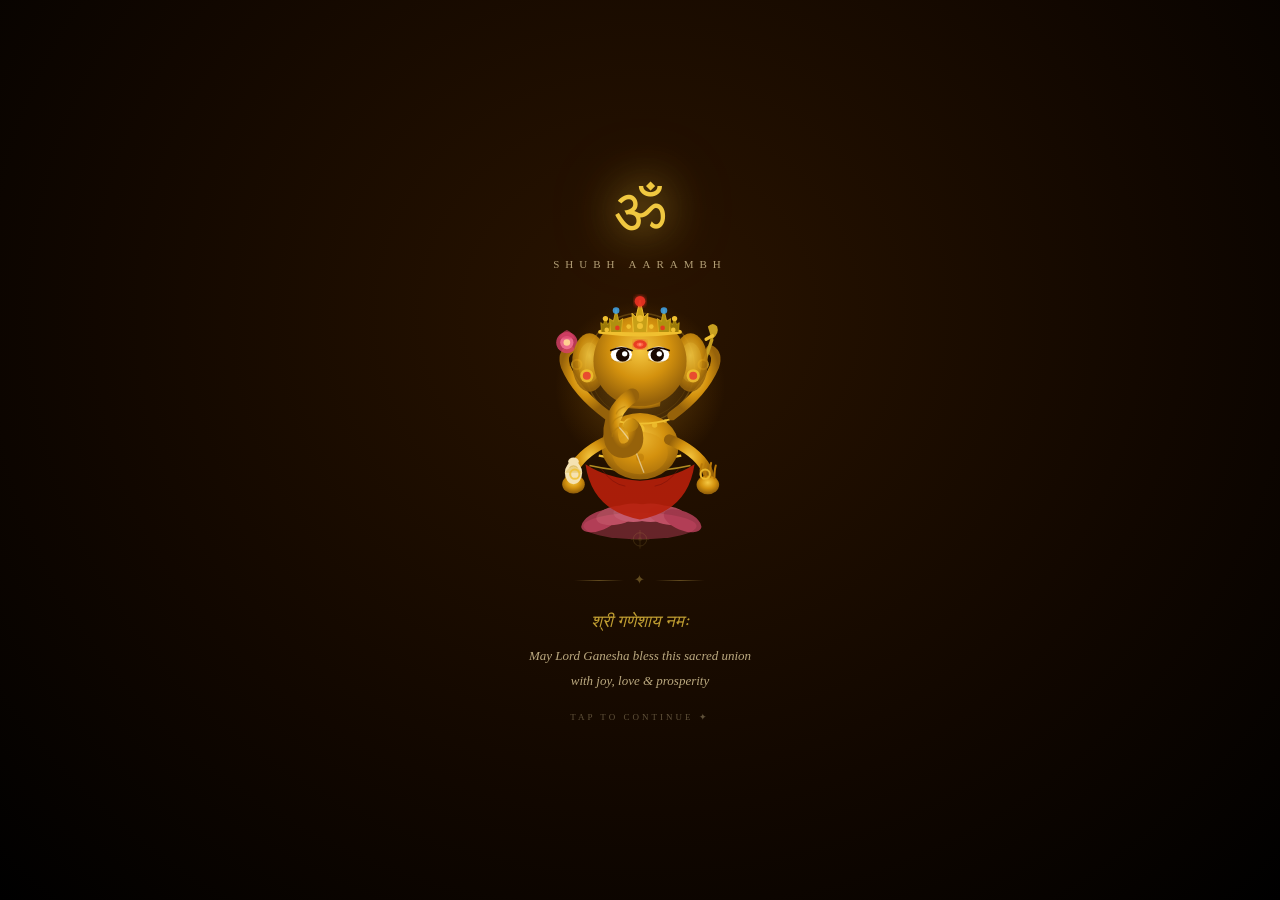
==== screen2-ganesh.html @ bf8b966d "Ganesh murti preview" ====
<!DOCTYPE html>
<html>
<head>
<meta name="viewport" content="width=device-width, initial-scale=1">
<style>
*, *::before, *::after { box-sizing: border-box; margin: 0; padding: 0; }
html, body {
  width: 100%; height: 100%; overflow: hidden;
  background: radial-gradient(ellipse at 50% 35%, #2a1400 0%, #110700 60%, #000 100%);
  display: flex; align-items: center; justify-content: center;
  font-family: 'Georgia', serif;
}
.container {
  display: flex; flex-direction: column; align-items: center;
  gap: 18px; padding: 30px 24px;
  animation: rise 1.2s ease-out;
}
@keyframes rise {
  from { opacity: 0; transform: translateY(20px); }
  to   { opacity: 1; transform: translateY(0); }
}
.om { font-size: 62px; color: #f0c840;
  text-shadow: 0 0 40px rgba(240,200,64,0.8), 0 0 80px rgba(240,200,64,0.4);
  animation: glow 3s ease-in-out infinite; line-height: 1; }
@keyframes glow {
  0%,100% { text-shadow: 0 0 30px rgba(240,200,64,0.6); }
  50%      { text-shadow: 0 0 60px rgba(240,200,64,1), 0 0 120px rgba(240,200,64,0.5); }
}
.title { font-size: 11px; letter-spacing: 6px; color: #e8d5a3;
  text-transform: uppercase; opacity: 0.72; }
.blessing { font-size: 13px; color: #e8d5a3; font-style: italic;
  opacity: 0.78; text-align: center; line-height: 1.9; max-width: 260px; }
.hindi { display: block; font-size: 17px; color: #f0c840; margin-bottom: 6px; }
.gold-line { display: flex; align-items: center; gap: 10px;
  color: #c9a84c; opacity: 0.4; font-size: 13px; }
.gold-line::before,.gold-line::after { content:''; width:50px; height:1px;
  background: linear-gradient(90deg,transparent,#c9a84c,transparent); }
.tap-hint { font-size: 9px; letter-spacing: 3px; color: #e8d5a3;
  text-transform: uppercase; opacity: 0.35;
  animation: breathe 2.5s ease-in-out infinite; }
@keyframes breathe { 0%,100%{opacity:.2} 50%{opacity:.55} }
</style>
</head>
<body>
<div class="container">
  <div class="om">ॐ</div>
  <div class="title">Shubh Aarambh</div>

  <svg viewBox="0 0 300 400" width="200" height="266" xmlns="http://www.w3.org/2000/svg">
    <defs>
      <radialGradient id="g1" cx="50%" cy="38%" r="58%">
        <stop offset="0%" stop-color="#f5c842"/>
        <stop offset="55%" stop-color="#d4920e"/>
        <stop offset="100%" stop-color="#96620a"/>
      </radialGradient>
      <radialGradient id="halo" cx="50%" cy="50%" r="50%">
        <stop offset="0%" stop-color="rgba(255,200,60,0.28)"/>
        <stop offset="100%" stop-color="rgba(255,160,0,0)"/>
      </radialGradient>
      <filter id="glow"><feGaussianBlur stdDeviation="3" result="b"/>
        <feMerge><feMergeNode in="b"/><feMergeNode in="SourceGraphic"/></feMerge>
      </filter>
    </defs>

    <!-- Divine halo -->
    <circle cx="150" cy="148" r="128" fill="url(#halo)"/>
    <circle cx="150" cy="120" r="82" fill="none" stroke="rgba(255,200,60,0.22)" stroke-width="2"/>
    <circle cx="150" cy="120" r="76" fill="none" stroke="rgba(255,200,60,0.12)" stroke-width="1"/>

    <!-- Lotus seat -->
    <ellipse cx="150" cy="358" rx="85" ry="20" fill="#d04868" opacity="0.4"/>
    <g opacity="0.72">
      <ellipse cx="90"  cy="350" rx="30" ry="14" fill="#d04868" transform="rotate(-22,90,350)"/>
      <ellipse cx="114" cy="342" rx="30" ry="14" fill="#e0607a" transform="rotate(-10,114,342)"/>
      <ellipse cx="140" cy="338" rx="30" ry="14" fill="#e8708a"/>
      <ellipse cx="166" cy="338" rx="30" ry="14" fill="#e8708a"/>
      <ellipse cx="192" cy="342" rx="30" ry="14" fill="#e0607a" transform="rotate(10,192,342)"/>
      <ellipse cx="214" cy="350" rx="30" ry="14" fill="#d04868" transform="rotate(22,214,350)"/>
    </g>

    <!-- Dhoti / lower body -->
    <path d="M 68 265 Q 78 335 150 348 Q 222 335 232 265 Q 200 286 150 290 Q 100 286 68 265Z"
          fill="#b8200a" opacity="0.9"/>
    <path d="M 74 267 Q 150 284 226 267" stroke="#f0c030" stroke-width="2.5" fill="none" opacity="0.7"/>
    <path d="M 92 272 Q 108 295 128 298" stroke="#7a1008" stroke-width="1.5" fill="none" opacity="0.55"/>
    <path d="M 208 272 Q 192 295 172 298" stroke="#7a1008" stroke-width="1.5" fill="none" opacity="0.55"/>

    <!-- Waist band -->
    <path d="M 88 252 Q 150 264 212 252" stroke="#f0c030" stroke-width="3.5" fill="none"/>
    <circle cx="150" cy="264" r="6" fill="#f0c030"/>
    <circle cx="125" cy="259" r="4" fill="#f0c030" opacity="0.8"/>
    <circle cx="175" cy="259" r="4" fill="#f0c030" opacity="0.8"/>

    <!-- Torso / belly -->
    <ellipse cx="150" cy="238" rx="58" ry="50" fill="url(#g1)"/>
    <!-- Sacred pot belly — Ganesh's blessing -->
    <ellipse cx="150" cy="248" rx="42" ry="32" fill="#d49010" opacity="0.35"/>
    <circle cx="150" cy="255" r="6" fill="#b87808" opacity="0.55"/>

    <!-- Sacred thread across chest -->
    <path d="M 108 198 Q 138 228 146 252 Q 152 268 156 278"
          stroke="#f5f0e0" stroke-width="2" fill="none" opacity="0.55"/>

    <!-- Necklace -->
    <path d="M 100 196 Q 150 212 200 196" stroke="#f0c030" stroke-width="2.5" fill="none"/>
    <circle cx="150" cy="212" r="7" fill="#f0c030"/>
    <circle cx="128" cy="206" r="4" fill="#f0c030" opacity="0.8"/>
    <circle cx="172" cy="206" r="4" fill="#f0c030" opacity="0.8"/>
    <circle cx="112" cy="200" r="3" fill="#f0c030" opacity="0.6"/>
    <circle cx="188" cy="200" r="3" fill="#f0c030" opacity="0.6"/>

    <!-- ── FOUR ARMS ── -->
    <!-- Back left — lotus -->
    <path d="M 102 192 Q 55 158 38 118 Q 32 100 44 93"
          stroke="url(#g1)" stroke-width="14" fill="none" stroke-linecap="round"/>
    <circle cx="40" cy="82" r="16" fill="#d84068" opacity="0.82"/>
    <circle cx="40" cy="82" r="10" fill="#f07090" opacity="0.9"/>
    <circle cx="40" cy="82" r="5" fill="#ffd090"/>
    <path d="M 28 76 Q 32 66 40 63 Q 48 66 52 76" fill="#d84068" opacity="0.65"/>

    <!-- Back right — ankush (elephant goad) -->
    <path d="M 198 192 Q 245 158 262 118 Q 268 100 256 93"
          stroke="url(#g1)" stroke-width="14" fill="none" stroke-linecap="round"/>
    <line x1="258" y1="78" x2="248" y2="108" stroke="#c8a020" stroke-width="5" stroke-linecap="round"/>
    <path d="M 258 78 Q 270 68 266 58 Q 260 50 252 58" fill="#c8a020"/>
    <rect x="246" y="76" width="16" height="5" rx="2.5" fill="#f0c030" transform="rotate(-28,246,76)"/>

    <!-- Front left — modak (sweet) -->
    <path d="M 106 228 Q 66 244 50 272 Q 42 288 50 300"
          stroke="url(#g1)" stroke-width="16" fill="none" stroke-linecap="round"/>
    <ellipse cx="50" cy="295" rx="17" ry="14" fill="url(#g1)"/>
    <!-- Modak shape -->
    <ellipse cx="50" cy="278" rx="13" ry="17" fill="#f5e2b2"/>
    <path d="M 37 278 Q 50 258 63 278" fill="#e8c870" opacity="0.72"/>
    <ellipse cx="50" cy="261" rx="8" ry="6" fill="#f5e2b2"/>
    <path d="M 44 270 Q 50 265 56 270" stroke="#c8a030" stroke-width="1" fill="none"/>

    <!-- Front right — abhaya mudra (blessing) -->
    <path d="M 194 228 Q 234 244 250 272 Q 258 288 250 300"
          stroke="url(#g1)" stroke-width="16" fill="none" stroke-linecap="round"/>
    <ellipse cx="252" cy="296" rx="17" ry="14" fill="url(#g1)"/>
    <!-- Fingers raised in blessing -->
    <path d="M 242 286 Q 240 272 243 265" stroke="#b87808" stroke-width="3" fill="none" stroke-linecap="round"/>
    <path d="M 249 284 Q 247 269 250 262" stroke="#b87808" stroke-width="3" fill="none" stroke-linecap="round"/>
    <path d="M 256 284 Q 255 270 257 263" stroke="#b87808" stroke-width="3" fill="none" stroke-linecap="round"/>
    <path d="M 262 286 Q 262 273 264 267" stroke="#b87808" stroke-width="3" fill="none" stroke-linecap="round"/>

    <!-- Armlets -->
    <circle cx="55" cy="115" r="7" fill="none" stroke="#f0c030" stroke-width="3" opacity="0.85"/>
    <circle cx="245" cy="115" r="7" fill="none" stroke="#f0c030" stroke-width="3" opacity="0.85"/>
    <circle cx="52" cy="280" r="7" fill="none" stroke="#f0c030" stroke-width="3" opacity="0.85"/>
    <circle cx="248" cy="280" r="7" fill="none" stroke="#f0c030" stroke-width="3" opacity="0.85"/>

    <!-- ── NECK ── -->
    <path d="M 120 178 Q 150 186 180 178 L 182 160 Q 150 170 118 160 Z" fill="url(#g1)"/>

    <!-- ── ELEPHANT HEAD ── majestic, divine -->
    <!-- Large ears — flat, ornate, like temple murti -->
    <ellipse cx="74" cy="112" rx="26" ry="44" fill="url(#g1)" opacity="0.9"/>
    <ellipse cx="74" cy="112" rx="17" ry="30" fill="#f0c840" opacity="0.22"/>
    <circle cx="70" cy="132" r="10" fill="#f0c030" opacity="0.85"/>
    <circle cx="70" cy="132" r="6" fill="#e84030" opacity="0.9"/>
    <ellipse cx="226" cy="112" rx="26" ry="44" fill="url(#g1)" opacity="0.9"/>
    <ellipse cx="226" cy="112" rx="17" ry="30" fill="#f0c840" opacity="0.22"/>
    <circle cx="230" cy="132" r="10" fill="#f0c030" opacity="0.85"/>
    <circle cx="230" cy="132" r="6" fill="#e84030" opacity="0.9"/>

    <!-- Head -->
    <ellipse cx="150" cy="110" rx="70" ry="68" fill="url(#g1)"/>

    <!-- ── TRUNK — curls left, tip touching modak ── -->
    <path d="M 138 162 Q 120 174 112 192 Q 102 212 108 232 Q 114 248 130 244 Q 144 240 144 226 Q 144 212 136 206"
          stroke="url(#g1)" stroke-width="22" fill="none" stroke-linecap="round"/>
    <!-- Trunk tip -->
    <ellipse cx="136" cy="207" rx="12" ry="9" fill="#c89010" opacity="0.5" transform="rotate(-15,136,207)"/>
    <!-- Trunk wrinkles -->
    <path d="M 128 178 Q 116 182 114 190" stroke="#b07808" stroke-width="2" fill="none" opacity="0.45"/>
    <path d="M 124 192 Q 110 196 108 206" stroke="#b07808" stroke-width="2" fill="none" opacity="0.45"/>
    <path d="M 120 208 Q 108 214 108 224" stroke="#b07808" stroke-width="2" fill="none" opacity="0.45"/>

    <!-- ── DIVINE EYES ── large, lotus-shaped -->
    <ellipse cx="122" cy="100" rx="16" ry="12" fill="white"/>
    <ellipse cx="124" cy="101" rx="10" ry="10" fill="#1a0800"/>
    <circle cx="127" cy="99" r="4" fill="white"/>
    <path d="M 106 94 Q 122 86 138 94" stroke="#1a0800" stroke-width="2.5" fill="none" stroke-linecap="round"/>
    <path d="M 106 108 Q 122 114 138 108" stroke="#b07808" stroke-width="1.5" fill="none" opacity="0.5"/>

    <ellipse cx="178" cy="100" rx="16" ry="12" fill="white"/>
    <ellipse cx="176" cy="101" rx="10" ry="10" fill="#1a0800"/>
    <circle cx="179" cy="99" r="4" fill="white"/>
    <path d="M 162 94 Q 178 86 194 94" stroke="#1a0800" stroke-width="2.5" fill="none" stroke-linecap="round"/>
    <path d="M 162 108 Q 178 114 194 108" stroke="#b07808" stroke-width="1.5" fill="none" opacity="0.5"/>

    <!-- Third eye / tilak -->
    <ellipse cx="150" cy="85" rx="10" ry="6.5" fill="#e83020" opacity="0.92" filter="url(#glow)"/>
    <ellipse cx="150" cy="85" rx="5" ry="3.2" fill="#ff6040"/>
    <circle cx="150" cy="85" r="2" fill="#ff9070"/>

    <!-- ── MUKUT / CROWN — tall, ornate temple style ── -->
    <path d="M 90 66 Q 150 74 210 66" stroke="#f0c030" stroke-width="6" fill="none" stroke-linecap="round"/>
    <!-- Central spire -->
    <path d="M 140 66 L 138 38 L 144 44 L 150 18 L 156 44 L 162 38 L 160 66"
          fill="#c8a018" stroke="#f0c030" stroke-width="1.5"/>
    <!-- Side spires -->
    <path d="M 106 66 L 104 46 L 110 50 L 114 32 L 118 50 L 124 46 L 122 66"
          fill="#b09010" stroke="#e0b020" stroke-width="1.2"/>
    <path d="M 178 66 L 176 46 L 182 50 L 186 32 L 190 50 L 196 46 L 194 66"
          fill="#b09010" stroke="#e0b020" stroke-width="1.2"/>
    <!-- Outer small spires -->
    <path d="M 92 66 L 91 52 L 95 55 L 98 44 L 101 55 L 105 52 L 104 66"
          fill="#9a7808" stroke="#c8a010" stroke-width="1"/>
    <path d="M 196 66 L 195 52 L 199 55 L 202 44 L 205 55 L 209 52 L 208 66"
          fill="#9a7808" stroke="#c8a010" stroke-width="1"/>
    <!-- Crown jewels -->
    <circle cx="150" cy="20" r="8" fill="#e83020" opacity="0.95" filter="url(#glow)"/>
    <circle cx="114" cy="34" r="5" fill="#40a0e0" opacity="0.9"/>
    <circle cx="186" cy="34" r="5" fill="#40a0e0" opacity="0.9"/>
    <circle cx="98"  cy="46" r="4" fill="#f0c030"/>
    <circle cx="202" cy="46" r="4" fill="#f0c030"/>
    <circle cx="150" cy="46" r="5" fill="#f0c030"/>
    <!-- Crown base gems -->
    <circle cx="100" cy="63" r="3.5" fill="#f0c030"/>
    <circle cx="116" cy="60" r="3.5" fill="#e83020" opacity="0.85"/>
    <circle cx="133" cy="58" r="3.5" fill="#f0c030"/>
    <circle cx="150" cy="57" r="4.5" fill="#f0c030"/>
    <circle cx="167" cy="58" r="3.5" fill="#f0c030"/>
    <circle cx="184" cy="60" r="3.5" fill="#e83020" opacity="0.85"/>
    <circle cx="200" cy="63" r="3.5" fill="#f0c030"/>

    <!-- Bottom rangoli -->
    <g opacity="0.22" transform="translate(150,378)">
      <circle r="10" fill="none" stroke="#c9a84c" stroke-width="1.2"/>
      <line x1="-14" y1="0" x2="14" y2="0" stroke="#c9a84c" stroke-width="1"/>
      <line x1="0" y1="-14" x2="0" y2="14" stroke="#c9a84c" stroke-width="1"/>
      <circle r="3" fill="#c9a84c" opacity="0.5"/>
    </g>
  </svg>

  <div class="gold-line">✦</div>
  <div class="blessing">
    <span class="hindi">श्री गणेशाय नमः</span>
    May Lord Ganesha bless this sacred union<br>with joy, love &amp; prosperity
  </div>
  <div class="tap-hint">tap to continue ✦</div>
</div>
</body>
</html>
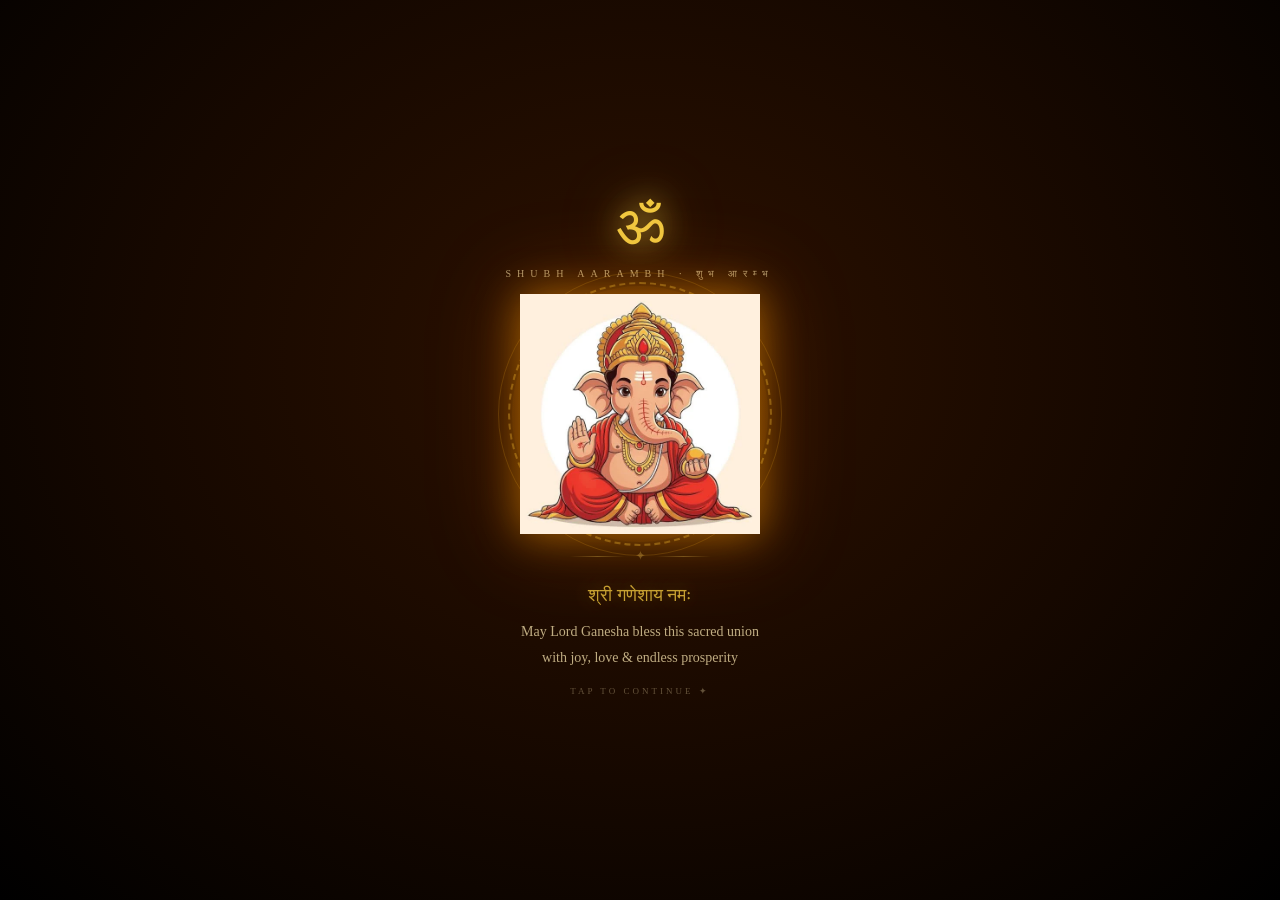
==== commit d9a150c6: "Update screen2-ganesh.html" ====
--- a/screen2-ganesh.html
+++ b/screen2-ganesh.html
@@ -6,242 +6,171 @@
 *, *::before, *::after { box-sizing: border-box; margin: 0; padding: 0; }
 html, body {
   width: 100%; height: 100%; overflow: hidden;
-  background: radial-gradient(ellipse at 50% 35%, #2a1400 0%, #110700 60%, #000 100%);
+  background: radial-gradient(ellipse at 50% 40%, #2e1200 0%, #160800 55%, #000 100%);
   display: flex; align-items: center; justify-content: center;
   font-family: 'Georgia', serif;
 }
+
 .container {
   display: flex; flex-direction: column; align-items: center;
-  gap: 18px; padding: 30px 24px;
-  animation: rise 1.2s ease-out;
+  gap: 14px; padding: 24px 24px 32px;
+  animation: rise 1s ease-out;
+  width: 100%; max-width: 380px;
 }
+
 @keyframes rise {
-  from { opacity: 0; transform: translateY(20px); }
+  from { opacity: 0; transform: translateY(22px); }
   to   { opacity: 1; transform: translateY(0); }
 }
-.om { font-size: 62px; color: #f0c840;
-  text-shadow: 0 0 40px rgba(240,200,64,0.8), 0 0 80px rgba(240,200,64,0.4);
-  animation: glow 3s ease-in-out infinite; line-height: 1; }
+
+.om {
+  font-size: 58px; color: #f0c840; line-height: 1;
+  text-shadow: 0 0 30px rgba(240,200,64,0.9), 0 0 70px rgba(240,200,64,0.4);
+  animation: glow 3s ease-in-out infinite;
+}
 @keyframes glow {
-  0%,100% { text-shadow: 0 0 30px rgba(240,200,64,0.6); }
-  50%      { text-shadow: 0 0 60px rgba(240,200,64,1), 0 0 120px rgba(240,200,64,0.5); }
+  0%,100% { text-shadow: 0 0 25px rgba(240,200,64,0.7), 0 0 50px rgba(240,200,64,0.3); }
+  50%      { text-shadow: 0 0 55px rgba(240,200,64,1), 0 0 110px rgba(240,200,64,0.6); }
 }
-.title { font-size: 11px; letter-spacing: 6px; color: #e8d5a3;
-  text-transform: uppercase; opacity: 0.72; }
-.blessing { font-size: 13px; color: #e8d5a3; font-style: italic;
-  opacity: 0.78; text-align: center; line-height: 1.9; max-width: 260px; }
-.hindi { display: block; font-size: 17px; color: #f0c840; margin-bottom: 6px; }
-.gold-line { display: flex; align-items: center; gap: 10px;
-  color: #c9a84c; opacity: 0.4; font-size: 13px; }
-.gold-line::before,.gold-line::after { content:''; width:50px; height:1px;
-  background: linear-gradient(90deg,transparent,#c9a84c,transparent); }
-.tap-hint { font-size: 9px; letter-spacing: 3px; color: #e8d5a3;
+
+/* Ganesh image with divine glow ring */
+.ganesh-wrap {
+  position: relative;
+  width: min(240px, 62vw);
+  height: min(240px, 62vw);
+  display: flex; align-items: center; justify-content: center;
+}
+
+/* Rotating halo ring */
+.halo-ring {
+  position: absolute;
+  inset: -12px;
+  border-radius: 50%;
+  border: 2px dashed rgba(240,200,64,0.35);
+  animation: spin 18s linear infinite;
+}
+.halo-ring-2 {
+  position: absolute;
+  inset: -22px;
+  border-radius: 50%;
+  border: 1px solid rgba(240,180,40,0.18);
+  animation: spin 30s linear infinite reverse;
+}
+
+@keyframes spin { to { transform: rotate(360deg); } }
+
+/* Glow backdrop circle */
+.halo-glow {
+  position: absolute;
+  inset: -8px;
+  border-radius: 50%;
+  background: radial-gradient(circle, rgba(255,200,60,0.22) 0%, rgba(255,140,0,0.08) 60%, transparent 100%);
+  animation: pulse-glow 3s ease-in-out infinite;
+}
+@keyframes pulse-glow {
+  0%,100% { opacity: 0.7; transform: scale(1); }
+  50%      { opacity: 1;   transform: scale(1.05); }
+}
+
+.ganesh-img {
+  width: 100%; height: 100%;
+  object-fit: contain;
+  position: relative;
+  z-index: 2;
+  filter: drop-shadow(0 0 20px rgba(255,160,0,0.5)) drop-shadow(0 0 40px rgba(255,120,0,0.25));
+  animation: float 4s ease-in-out infinite;
+}
+@keyframes float {
+  0%,100% { transform: translateY(0); }
+  50%      { transform: translateY(-8px); }
+}
+
+.title {
+  font-size: 10px; letter-spacing: 6px; color: #e8d5a3;
+  text-transform: uppercase; opacity: 0.7;
+}
+
+.gold-line {
+  display: flex; align-items: center; gap: 10px;
+  color: #c9a84c; opacity: 0.4; font-size: 13px;
+}
+.gold-line::before,.gold-line::after {
+  content:''; width: 55px; height: 1px;
+  background: linear-gradient(90deg, transparent, #c9a84c, transparent);
+}
+
+.blessing {
+  text-align: center; color: #e8d5a3; font-size: 14px;
+  line-height: 1.9; opacity: 0.8; max-width: 270px;
+}
+.hindi {
+  display: block; font-size: 18px; color: #f0c840;
+  margin-bottom: 6px; font-style: normal;
+  text-shadow: 0 0 20px rgba(240,200,64,0.4);
+}
+
+.tap-hint {
+  font-size: 9px; letter-spacing: 3px; color: #e8d5a3;
   text-transform: uppercase; opacity: 0.35;
-  animation: breathe 2.5s ease-in-out infinite; }
+  animation: breathe 2.5s ease-in-out infinite;
+}
 @keyframes breathe { 0%,100%{opacity:.2} 50%{opacity:.55} }
+
+/* Floating petals */
+.petal {
+  position: fixed; top: -20px;
+  opacity: 0; pointer-events: none;
+  animation: fall linear forwards;
+  font-size: 12px;
+}
+@keyframes fall {
+  0%   { opacity: 0.8; transform: translateY(0) rotate(0deg); }
+  100% { opacity: 0;   transform: translateY(105vh) rotate(360deg); }
+}
 </style>
 </head>
 <body>
+
 <div class="container">
   <div class="om">ॐ</div>
-  <div class="title">Shubh Aarambh</div>
+  <div class="title">Shubh Aarambh · शुभ आरम्भ</div>
 
-  <svg viewBox="0 0 300 400" width="200" height="266" xmlns="http://www.w3.org/2000/svg">
-    <defs>
-      <radialGradient id="g1" cx="50%" cy="38%" r="58%">
-        <stop offset="0%" stop-color="#f5c842"/>
-        <stop offset="55%" stop-color="#d4920e"/>
-        <stop offset="100%" stop-color="#96620a"/>
-      </radialGradient>
-      <radialGradient id="halo" cx="50%" cy="50%" r="50%">
-        <stop offset="0%" stop-color="rgba(255,200,60,0.28)"/>
-        <stop offset="100%" stop-color="rgba(255,160,0,0)"/>
-      </radialGradient>
-      <filter id="glow"><feGaussianBlur stdDeviation="3" result="b"/>
-        <feMerge><feMergeNode in="b"/><feMergeNode in="SourceGraphic"/></feMerge>
-      </filter>
-    </defs>
-
-    <!-- Divine halo -->
-    <circle cx="150" cy="148" r="128" fill="url(#halo)"/>
-    <circle cx="150" cy="120" r="82" fill="none" stroke="rgba(255,200,60,0.22)" stroke-width="2"/>
-    <circle cx="150" cy="120" r="76" fill="none" stroke="rgba(255,200,60,0.12)" stroke-width="1"/>
-
-    <!-- Lotus seat -->
-    <ellipse cx="150" cy="358" rx="85" ry="20" fill="#d04868" opacity="0.4"/>
-    <g opacity="0.72">
-      <ellipse cx="90"  cy="350" rx="30" ry="14" fill="#d04868" transform="rotate(-22,90,350)"/>
-      <ellipse cx="114" cy="342" rx="30" ry="14" fill="#e0607a" transform="rotate(-10,114,342)"/>
-      <ellipse cx="140" cy="338" rx="30" ry="14" fill="#e8708a"/>
-      <ellipse cx="166" cy="338" rx="30" ry="14" fill="#e8708a"/>
-      <ellipse cx="192" cy="342" rx="30" ry="14" fill="#e0607a" transform="rotate(10,192,342)"/>
-      <ellipse cx="214" cy="350" rx="30" ry="14" fill="#d04868" transform="rotate(22,214,350)"/>
-    </g>
-
-    <!-- Dhoti / lower body -->
-    <path d="M 68 265 Q 78 335 150 348 Q 222 335 232 265 Q 200 286 150 290 Q 100 286 68 265Z"
-          fill="#b8200a" opacity="0.9"/>
-    <path d="M 74 267 Q 150 284 226 267" stroke="#f0c030" stroke-width="2.5" fill="none" opacity="0.7"/>
-    <path d="M 92 272 Q 108 295 128 298" stroke="#7a1008" stroke-width="1.5" fill="none" opacity="0.55"/>
-    <path d="M 208 272 Q 192 295 172 298" stroke="#7a1008" stroke-width="1.5" fill="none" opacity="0.55"/>
-
-    <!-- Waist band -->
-    <path d="M 88 252 Q 150 264 212 252" stroke="#f0c030" stroke-width="3.5" fill="none"/>
-    <circle cx="150" cy="264" r="6" fill="#f0c030"/>
-    <circle cx="125" cy="259" r="4" fill="#f0c030" opacity="0.8"/>
-    <circle cx="175" cy="259" r="4" fill="#f0c030" opacity="0.8"/>
-
-    <!-- Torso / belly -->
-    <ellipse cx="150" cy="238" rx="58" ry="50" fill="url(#g1)"/>
-    <!-- Sacred pot belly — Ganesh's blessing -->
-    <ellipse cx="150" cy="248" rx="42" ry="32" fill="#d49010" opacity="0.35"/>
-    <circle cx="150" cy="255" r="6" fill="#b87808" opacity="0.55"/>
-
-    <!-- Sacred thread across chest -->
-    <path d="M 108 198 Q 138 228 146 252 Q 152 268 156 278"
-          stroke="#f5f0e0" stroke-width="2" fill="none" opacity="0.55"/>
-
-    <!-- Necklace -->
-    <path d="M 100 196 Q 150 212 200 196" stroke="#f0c030" stroke-width="2.5" fill="none"/>
-    <circle cx="150" cy="212" r="7" fill="#f0c030"/>
-    <circle cx="128" cy="206" r="4" fill="#f0c030" opacity="0.8"/>
-    <circle cx="172" cy="206" r="4" fill="#f0c030" opacity="0.8"/>
-    <circle cx="112" cy="200" r="3" fill="#f0c030" opacity="0.6"/>
-    <circle cx="188" cy="200" r="3" fill="#f0c030" opacity="0.6"/>
-
-    <!-- ── FOUR ARMS ── -->
-    <!-- Back left — lotus -->
-    <path d="M 102 192 Q 55 158 38 118 Q 32 100 44 93"
-          stroke="url(#g1)" stroke-width="14" fill="none" stroke-linecap="round"/>
-    <circle cx="40" cy="82" r="16" fill="#d84068" opacity="0.82"/>
-    <circle cx="40" cy="82" r="10" fill="#f07090" opacity="0.9"/>
-    <circle cx="40" cy="82" r="5" fill="#ffd090"/>
-    <path d="M 28 76 Q 32 66 40 63 Q 48 66 52 76" fill="#d84068" opacity="0.65"/>
-
-    <!-- Back right — ankush (elephant goad) -->
-    <path d="M 198 192 Q 245 158 262 118 Q 268 100 256 93"
-          stroke="url(#g1)" stroke-width="14" fill="none" stroke-linecap="round"/>
-    <line x1="258" y1="78" x2="248" y2="108" stroke="#c8a020" stroke-width="5" stroke-linecap="round"/>
-    <path d="M 258 78 Q 270 68 266 58 Q 260 50 252 58" fill="#c8a020"/>
-    <rect x="246" y="76" width="16" height="5" rx="2.5" fill="#f0c030" transform="rotate(-28,246,76)"/>
-
-    <!-- Front left — modak (sweet) -->
-    <path d="M 106 228 Q 66 244 50 272 Q 42 288 50 300"
-          stroke="url(#g1)" stroke-width="16" fill="none" stroke-linecap="round"/>
-    <ellipse cx="50" cy="295" rx="17" ry="14" fill="url(#g1)"/>
-    <!-- Modak shape -->
-    <ellipse cx="50" cy="278" rx="13" ry="17" fill="#f5e2b2"/>
-    <path d="M 37 278 Q 50 258 63 278" fill="#e8c870" opacity="0.72"/>
-    <ellipse cx="50" cy="261" rx="8" ry="6" fill="#f5e2b2"/>
-    <path d="M 44 270 Q 50 265 56 270" stroke="#c8a030" stroke-width="1" fill="none"/>
-
-    <!-- Front right — abhaya mudra (blessing) -->
-    <path d="M 194 228 Q 234 244 250 272 Q 258 288 250 300"
-          stroke="url(#g1)" stroke-width="16" fill="none" stroke-linecap="round"/>
-    <ellipse cx="252" cy="296" rx="17" ry="14" fill="url(#g1)"/>
-    <!-- Fingers raised in blessing -->
-    <path d="M 242 286 Q 240 272 243 265" stroke="#b87808" stroke-width="3" fill="none" stroke-linecap="round"/>
-    <path d="M 249 284 Q 247 269 250 262" stroke="#b87808" stroke-width="3" fill="none" stroke-linecap="round"/>
-    <path d="M 256 284 Q 255 270 257 263" stroke="#b87808" stroke-width="3" fill="none" stroke-linecap="round"/>
-    <path d="M 262 286 Q 262 273 264 267" stroke="#b87808" stroke-width="3" fill="none" stroke-linecap="round"/>
-
-    <!-- Armlets -->
-    <circle cx="55" cy="115" r="7" fill="none" stroke="#f0c030" stroke-width="3" opacity="0.85"/>
-    <circle cx="245" cy="115" r="7" fill="none" stroke="#f0c030" stroke-width="3" opacity="0.85"/>
-    <circle cx="52" cy="280" r="7" fill="none" stroke="#f0c030" stroke-width="3" opacity="0.85"/>
-    <circle cx="248" cy="280" r="7" fill="none" stroke="#f0c030" stroke-width="3" opacity="0.85"/>
-
-    <!-- ── NECK ── -->
-    <path d="M 120 178 Q 150 186 180 178 L 182 160 Q 150 170 118 160 Z" fill="url(#g1)"/>
-
-    <!-- ── ELEPHANT HEAD ── majestic, divine -->
-    <!-- Large ears — flat, ornate, like temple murti -->
-    <ellipse cx="74" cy="112" rx="26" ry="44" fill="url(#g1)" opacity="0.9"/>
-    <ellipse cx="74" cy="112" rx="17" ry="30" fill="#f0c840" opacity="0.22"/>
-    <circle cx="70" cy="132" r="10" fill="#f0c030" opacity="0.85"/>
-    <circle cx="70" cy="132" r="6" fill="#e84030" opacity="0.9"/>
-    <ellipse cx="226" cy="112" rx="26" ry="44" fill="url(#g1)" opacity="0.9"/>
-    <ellipse cx="226" cy="112" rx="17" ry="30" fill="#f0c840" opacity="0.22"/>
-    <circle cx="230" cy="132" r="10" fill="#f0c030" opacity="0.85"/>
-    <circle cx="230" cy="132" r="6" fill="#e84030" opacity="0.9"/>
-
-    <!-- Head -->
-    <ellipse cx="150" cy="110" rx="70" ry="68" fill="url(#g1)"/>
-
-    <!-- ── TRUNK — curls left, tip touching modak ── -->
-    <path d="M 138 162 Q 120 174 112 192 Q 102 212 108 232 Q 114 248 130 244 Q 144 240 144 226 Q 144 212 136 206"
-          stroke="url(#g1)" stroke-width="22" fill="none" stroke-linecap="round"/>
-    <!-- Trunk tip -->
-    <ellipse cx="136" cy="207" rx="12" ry="9" fill="#c89010" opacity="0.5" transform="rotate(-15,136,207)"/>
-    <!-- Trunk wrinkles -->
-    <path d="M 128 178 Q 116 182 114 190" stroke="#b07808" stroke-width="2" fill="none" opacity="0.45"/>
-    <path d="M 124 192 Q 110 196 108 206" stroke="#b07808" stroke-width="2" fill="none" opacity="0.45"/>
-    <path d="M 120 208 Q 108 214 108 224" stroke="#b07808" stroke-width="2" fill="none" opacity="0.45"/>
-
-    <!-- ── DIVINE EYES ── large, lotus-shaped -->
-    <ellipse cx="122" cy="100" rx="16" ry="12" fill="white"/>
-    <ellipse cx="124" cy="101" rx="10" ry="10" fill="#1a0800"/>
-    <circle cx="127" cy="99" r="4" fill="white"/>
-    <path d="M 106 94 Q 122 86 138 94" stroke="#1a0800" stroke-width="2.5" fill="none" stroke-linecap="round"/>
-    <path d="M 106 108 Q 122 114 138 108" stroke="#b07808" stroke-width="1.5" fill="none" opacity="0.5"/>
-
-    <ellipse cx="178" cy="100" rx="16" ry="12" fill="white"/>
-    <ellipse cx="176" cy="101" rx="10" ry="10" fill="#1a0800"/>
-    <circle cx="179" cy="99" r="4" fill="white"/>
-    <path d="M 162 94 Q 178 86 194 94" stroke="#1a0800" stroke-width="2.5" fill="none" stroke-linecap="round"/>
-    <path d="M 162 108 Q 178 114 194 108" stroke="#b07808" stroke-width="1.5" fill="none" opacity="0.5"/>
-
-    <!-- Third eye / tilak -->
-    <ellipse cx="150" cy="85" rx="10" ry="6.5" fill="#e83020" opacity="0.92" filter="url(#glow)"/>
-    <ellipse cx="150" cy="85" rx="5" ry="3.2" fill="#ff6040"/>
-    <circle cx="150" cy="85" r="2" fill="#ff9070"/>
-
-    <!-- ── MUKUT / CROWN — tall, ornate temple style ── -->
-    <path d="M 90 66 Q 150 74 210 66" stroke="#f0c030" stroke-width="6" fill="none" stroke-linecap="round"/>
-    <!-- Central spire -->
-    <path d="M 140 66 L 138 38 L 144 44 L 150 18 L 156 44 L 162 38 L 160 66"
-          fill="#c8a018" stroke="#f0c030" stroke-width="1.5"/>
-    <!-- Side spires -->
-    <path d="M 106 66 L 104 46 L 110 50 L 114 32 L 118 50 L 124 46 L 122 66"
-          fill="#b09010" stroke="#e0b020" stroke-width="1.2"/>
-    <path d="M 178 66 L 176 46 L 182 50 L 186 32 L 190 50 L 196 46 L 194 66"
-          fill="#b09010" stroke="#e0b020" stroke-width="1.2"/>
-    <!-- Outer small spires -->
-    <path d="M 92 66 L 91 52 L 95 55 L 98 44 L 101 55 L 105 52 L 104 66"
-          fill="#9a7808" stroke="#c8a010" stroke-width="1"/>
-    <path d="M 196 66 L 195 52 L 199 55 L 202 44 L 205 55 L 209 52 L 208 66"
-          fill="#9a7808" stroke="#c8a010" stroke-width="1"/>
-    <!-- Crown jewels -->
-    <circle cx="150" cy="20" r="8" fill="#e83020" opacity="0.95" filter="url(#glow)"/>
-    <circle cx="114" cy="34" r="5" fill="#40a0e0" opacity="0.9"/>
-    <circle cx="186" cy="34" r="5" fill="#40a0e0" opacity="0.9"/>
-    <circle cx="98"  cy="46" r="4" fill="#f0c030"/>
-    <circle cx="202" cy="46" r="4" fill="#f0c030"/>
-    <circle cx="150" cy="46" r="5" fill="#f0c030"/>
-    <!-- Crown base gems -->
-    <circle cx="100" cy="63" r="3.5" fill="#f0c030"/>
-    <circle cx="116" cy="60" r="3.5" fill="#e83020" opacity="0.85"/>
-    <circle cx="133" cy="58" r="3.5" fill="#f0c030"/>
-    <circle cx="150" cy="57" r="4.5" fill="#f0c030"/>
-    <circle cx="167" cy="58" r="3.5" fill="#f0c030"/>
-    <circle cx="184" cy="60" r="3.5" fill="#e83020" opacity="0.85"/>
-    <circle cx="200" cy="63" r="3.5" fill="#f0c030"/>
-
-    <!-- Bottom rangoli -->
-    <g opacity="0.22" transform="translate(150,378)">
-      <circle r="10" fill="none" stroke="#c9a84c" stroke-width="1.2"/>
-      <line x1="-14" y1="0" x2="14" y2="0" stroke="#c9a84c" stroke-width="1"/>
-      <line x1="0" y1="-14" x2="0" y2="14" stroke="#c9a84c" stroke-width="1"/>
-      <circle r="3" fill="#c9a84c" opacity="0.5"/>
-    </g>
-  </svg>
+  <div class="ganesh-wrap">
+    <div class="halo-glow"></div>
+    <div class="halo-ring-2"></div>
+    <div class="halo-ring"></div>
+    <img class="ganesh-img" src="ganesh.webp" alt="Lord Ganesha">
+  </div>
 
   <div class="gold-line">✦</div>
+
   <div class="blessing">
     <span class="hindi">श्री गणेशाय नमः</span>
-    May Lord Ganesha bless this sacred union<br>with joy, love &amp; prosperity
+    May Lord Ganesha bless this sacred union<br>with joy, love &amp; endless prosperity
   </div>
+
   <div class="tap-hint">tap to continue ✦</div>
 </div>
+
+<script>
+// Spawn gentle petals
+(function(){
+  const symbols = ['✿','❀','·','•','❁','✾'];
+  const colors  = ['#f0c030','#e8a020','#ffd060','#ff8040','#e8d5a3'];
+  function spawn(){
+    const p = document.createElement('div');
+    p.className = 'petal';
+    p.textContent = symbols[Math.floor(Math.random()*symbols.length)];
+    p.style.left  = Math.random()*100 + 'vw';
+    p.style.color = colors[Math.floor(Math.random()*colors.length)];
+    p.style.fontSize = (9+Math.random()*8)+'px';
+    p.style.animationDuration = (5+Math.random()*4)+'s';
+    p.style.animationDelay   = '0s';
+    document.body.appendChild(p);
+    setTimeout(()=>p.remove(), 10000);
+  }
+  setInterval(spawn, 600);
+})();
+</script>
 </body>
 </html>
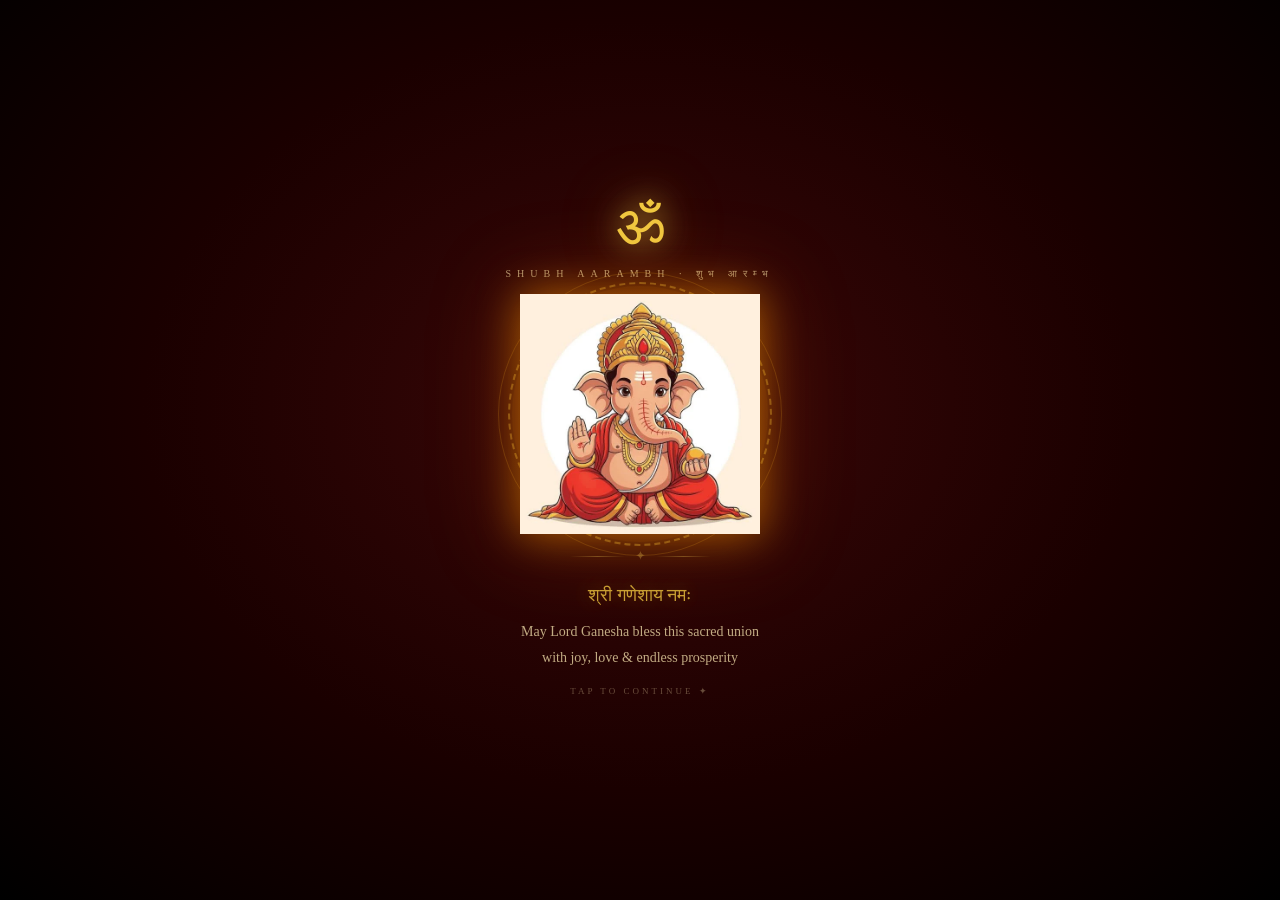
==== commit 0ed7f6c0: "Match envelope background" ====
--- a/screen2-ganesh.html
+++ b/screen2-ganesh.html
@@ -6,7 +6,7 @@
 *, *::before, *::after { box-sizing: border-box; margin: 0; padding: 0; }
 html, body {
   width: 100%; height: 100%; overflow: hidden;
-  background: radial-gradient(ellipse at 50% 40%, #2e1200 0%, #160800 55%, #000 100%);
+  background: radial-gradient(ellipse at 50% 45%, #3d0808 0%, #1a0000 55%, #000 100%);
   display: flex; align-items: center; justify-content: center;
   font-family: 'Georgia', serif;
 }
